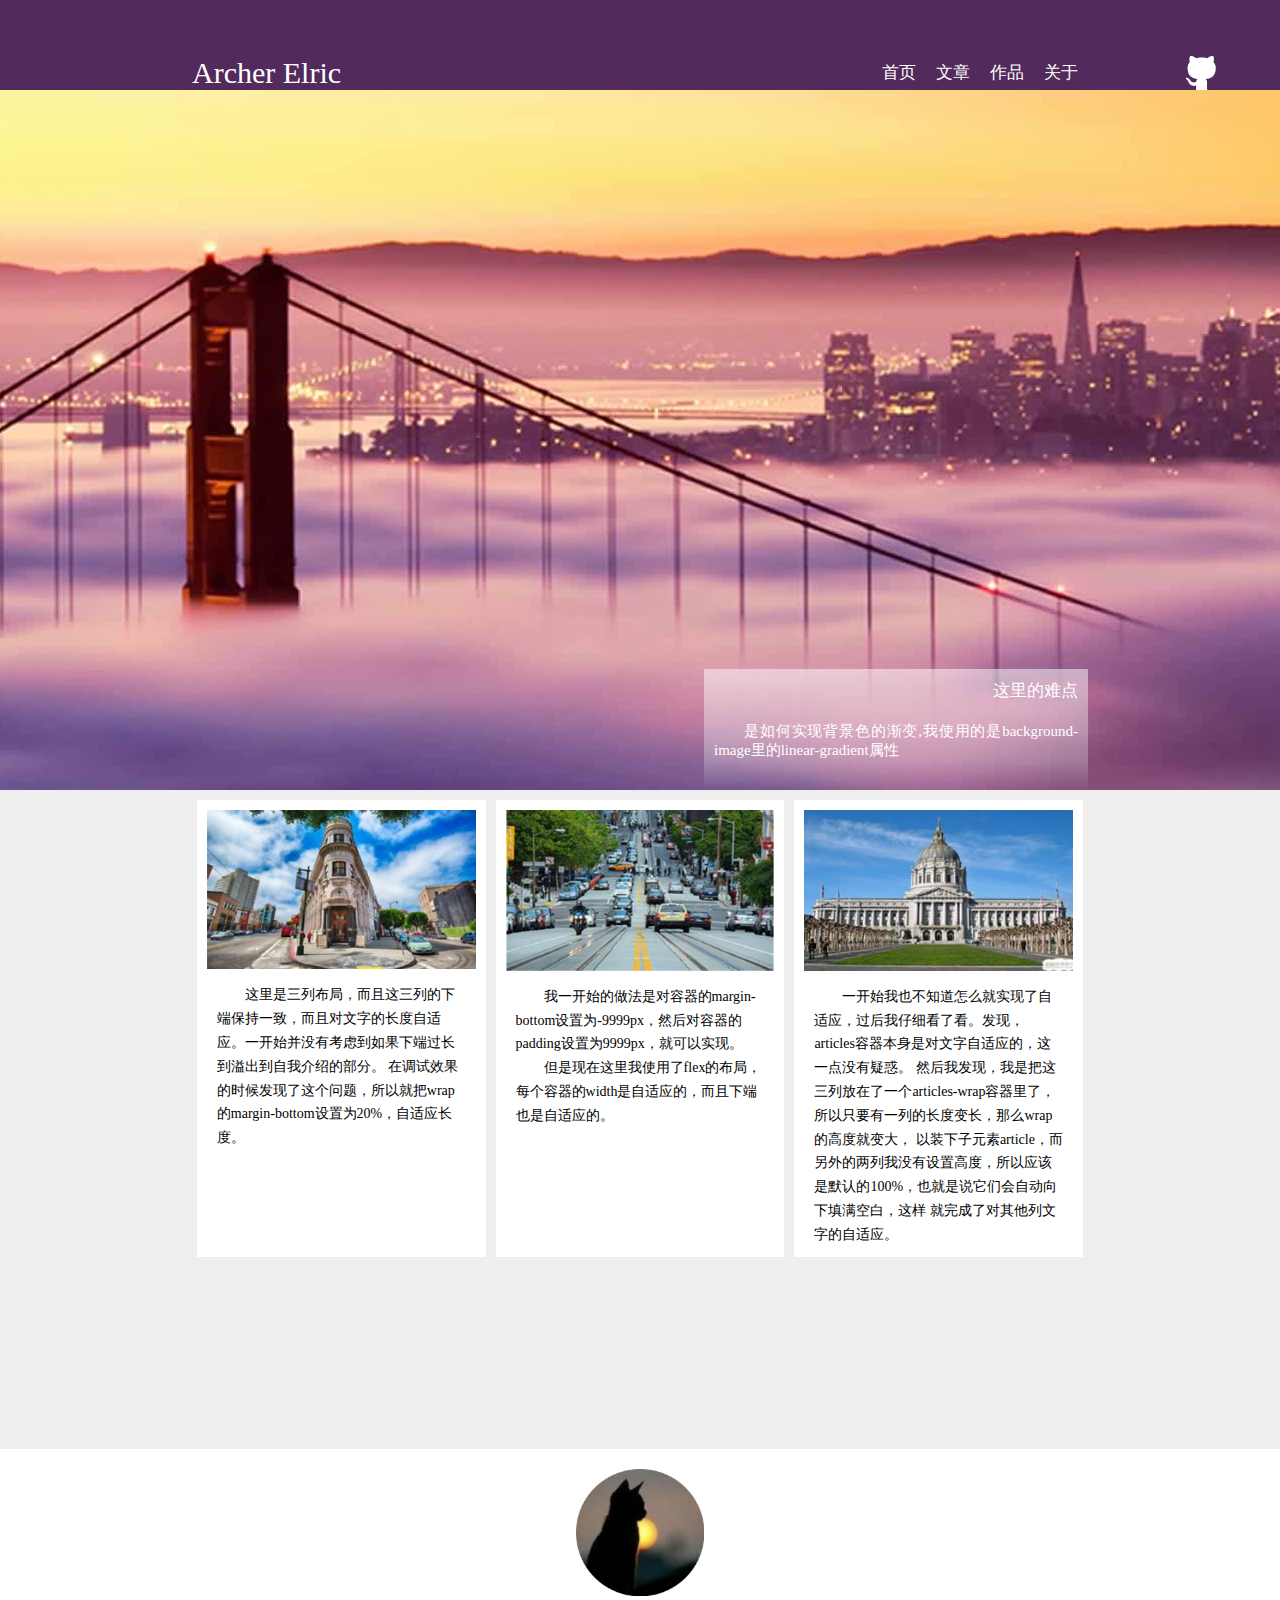
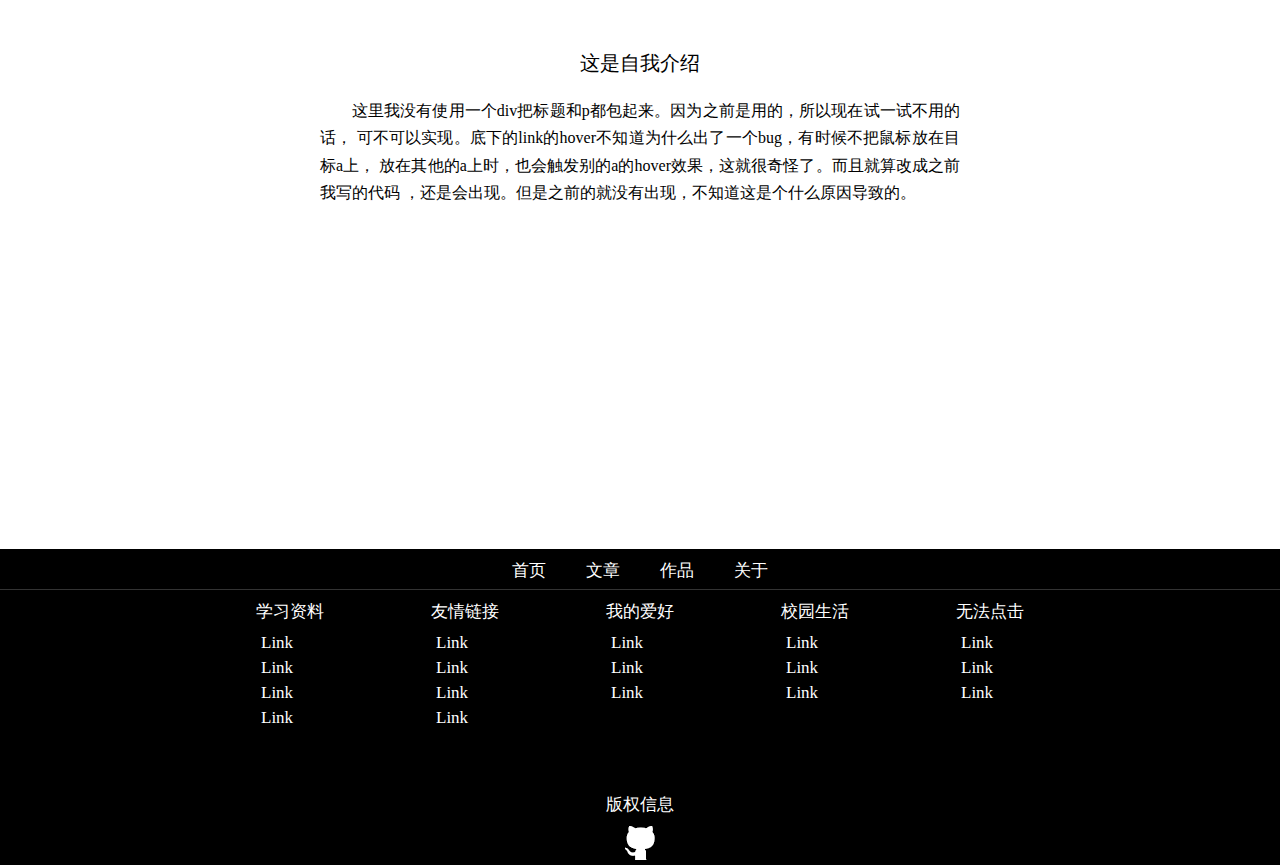
==== test0001_recode/index.html @ c525b8f9 "重写优化代码" ====
<!DOCTYPE html>
<html>
    <head>
        <meta charset="utf-8">
        <title>Archer Elric's Web</title>
        <link rel="stylesheet" href="css/main.css">
    </head>
    <body>
        <div id="head-nav-layout">
            <div class="nav">
                <p>Archer Elric</p>
                <ul>
                    <li><a href="index.html">首页</a></li>
                    <li><a href="blog.html">文章</a></li>
                    <li><a href="gallery.html">作品</a></li>
                    <li><a href="about.html">关于</a></li>
                </ul>
            </div>
            <a href="https://www.github.com/ArcherElric/"><img src="img/icon-github.png" alt="" id="github-link"></a>
        </div>
        <article id="body-layout">
            <div class="background">
                <div class="background-message">
                    <h1>这里的难点</h1>
                    <p>是如何实现背景色的渐变,我使用的是background-image里的linear-gradient属性</p>                 </p>
                </div>
            </div>
            <div class="my-articles">
                <div class="articles-wrap">
                    <div class="articles">
                        <img src="img/street.jpg" alt="">
                        <p>这里是三列布局，而且这三列的下端保持一致，而且对文字的长度自适应。一开始并没有考虑到如果下端过长到溢出到自我介绍的部分。
                            在调试效果的时候发现了这个问题，所以就把wrap的margin-bottom设置为20%，自适应长度。
                        </p>
                    </div>
                    <div class="articles">
                        <img src="img/car.jpg" alt="">
                        <p>我一开始的做法是对容器的margin-bottom设置为-9999px，然后对容器的padding设置为9999px，就可以实现。</p>
                        <p>但是现在这里我使用了flex的布局，每个容器的width是自适应的，而且下端也是自适应的。</p>
                    </div>
                    <div class="articles">
                        <img src="img/college.jpg" alt="">
                        <p>一开始我也不知道怎么就实现了自适应，过后我仔细看了看。发现，articles容器本身是对文字自适应的，这一点没有疑惑。
                        然后我发现，我是把这三列放在了一个articles-wrap容器里了，所以只要有一列的长度变长，那么wrap的高度就变大，
                        以装下子元素article，而另外的两列我没有设置高度，所以应该是默认的100%，也就是说它们会自动向下填满空白，这样
                        就完成了对其他列文字的自适应。
                        </p>
                    </div>
                </div>
            </div>
            <div id="my-info-layout">
                <img src="img/my-info.jpg" alt="my-info">
                <h1>这是自我介绍</h1>
                <p>
                    这里我没有使用一个div把标题和p都包起来。因为之前是用的，所以现在试一试不用的话，
                    可不可以实现。底下的link的hover不知道为什么出了一个bug，有时候不把鼠标放在目标a上，
                    放在其他的a上时，也会触发别的a的hover效果，这就很奇怪了。而且就算改成之前我写的代码
                    ，还是会出现。但是之前的就没有出现，不知道这是个什么原因导致的。
                </p>
            </div>
        </article>
        <footer id="footer-layout">
            <div id="footer-nav">
                <ul>
                    <li><a href="index.html">首页</a></li>
                    <li><a href="blog.html">文章</a></li>
                    <li><a href="gallery.html">作品</a></li>
                    <li><a href="about.html">关于</a></li>
                </ul>
            </div>
            <div id="footer-link-wrap">
                <div class="footer-link">
                    <p>学习资料</p>
                    <ul>
                        <a href="javascript:;"><li>Link</li></a>
                        <a href="javascript:;"><li>Link</li></a>
                        <a href="javascript:;"><li>Link</li></a>
                        <a href="javascript:;"><li>Link</li></a>
                    </ul>
                </div>
                <div class="footer-link">
                    <p>友情链接</p>
                    <ul>
                        <a href="javascript:;"><li>Link</li></a>
                        <a href="javascript:;"><li>Link</li></a>
                        <a href="javascript:;"><li>Link</li></a>
                        <a href="javascript:;"><li>Link</li></a>
                    </ul>
                </div>
                <div class="footer-link">
                    <p>我的爱好</p>
                    <ul>
                        <a href="javascript:;"><li>Link</li></a>
                        <a href="javascript:;"><li>Link</li></a>
                        <a href="javascript:;"><li>Link</li></a>
                    </ul>
                </div>
                <div class="footer-link">
                    <p>校园生活</p>
                    <ul>
                        <a href="javascript:;"><li>Link</li></a>
                        <a href="javascript:;"><li>Link</li></a>
                        <a href="javascript:;"><li>Link</li></a>
                    </ul>
                </div>
                <div class="footer-link">
                    <p>无法点击</p>
                    <ul>
                        <a href="javascript:;"><li>Link</li></a>
                        <a href="javascript:;"><li>Link</li></a>
                        <a href="javascript:;"><li>Link</li></a>
                    </ul>
                </div>
            </div>
            <div id="footer-right">
                <p>版权信息</p>
                <a href="https://www.github.com/ArcherElric/"><img src="img/icon-github.png" alt=""></a>
            </div>
        </footer>
    </body>
</html>
---- test0001_recode/css/main.css ----
* {
    margin: 0;
    padding: 0;
}
ul li {
    list-style-type: none;
}
a {
    font: 17px "SimSun";
    text-decoration: none;
    color: #fff;
}

/*nav start*/
#head-nav-layout {
    position: relative;
    top: 0;
    left: 0;
    display: flex;
    justify-content: center;
    width: 100%;
    height: 90px;
    background: #522a5c;
}
.nav {
    position: relative;
    width: 70%;
}
.nav p {
    position: absolute;
    bottom: 0;
    left: 0;
    font: 30px fantasy;
    color: #fff;
}
.nav ul {
    position: absolute;
    right: 0;
    bottom: 1%;
    display: flex;
    flex-flow: row nowrap;
}
.nav ul li {
    margin: 5px;
    color: #fff;
}
.nav a {
    padding: 5px;
}
.nav ul li a:link,
.nav ul li a:visited,
.nav ul li a:hover,
.nav ul li a:focus,
.nav ul li a:active {
    text-decoration: none;
    color: #fff;
}
#github-link {
    position: absolute;
    right: 5%;
    bottom: 0;
}
/*nav end*/

/*footer start*/
#footer-layout {
    width: 100%;
    background: #000;
}
#footer-nav {
    border-bottom: 1px solid #333;
    width: 100%;
    height: 40px;
    background: transparent;
}
#footer-nav ul {
    display: flex;
    flex-flow: row nowrap;
    justify-content: center;
}
#footer-nav ul li {
    margin: 10px;
}
#footer-nav a {
    padding: 10px;
}
#footer-link-wrap {
    display: flex;
    flex-flow: row nowrap;
    justify-content: space-between;
    width: 60%;
    margin: auto;
}
.footer-link p {
    margin: 10px 0;
    font: 17px "SimSun";
    color: #fff;
}
.footer-link ul a li {
    margin: 5px;
}
.footer-link a {
    margin: 0;
}
.footer-link ul a:hover {
    text-decoration: underline;
}
#footer-right {
    margin-top: 50px;
    display: flex;
    flex-flow: column;
    align-items: center;
}
#footer-right p {
    margin: 10px;
    font: 17px "SimSun";
    color: #fff;
}
/*footer end*/

/*index.html start*/
.background {
    position: relative;
    height: 700px;
    background: url(../img/banner-bg.jpg) no-repeat center;
}
.background-message {
    position: absolute;
    right: 15%;
    bottom: 0;
    width: 30%;
    color: #fff;
    background-image:
        linear-gradient(
            to bottom,
            rgba(255, 255, 255, .5) 0,
            rgba(255, 255, 255, .25) 75%,
            rgba(255, 255, 255, 0) 100%);
}
.background-message h1 {
    padding: 10px;
    font: 17px "SimSun";
    text-align: right;
}
.background-message p {
    padding: 10px;
    font: 15px "SimSun";
    text-indent: 2em;
    text-align: justify;
}
.my-articles {
    width: 100%;
    background: #eee;
    overflow: hidden;
}
.articles-wrap {
    display: flex;
    flex-flow: row;
    justify-content: center;
    margin: auto;
    margin-bottom: 15%;
    width: 70%;
}
.articles {
    margin: 10px 5px 0 5px;
    padding: 10px;
    width: 30%;
    background: #fff;
    flex: 1 0 auto;
    /*box-shadow: 2px 2px 4px #666;*/
}
.articles img {
    margin-bottom: 10px;
    width: 100%;
}
.articles p {
    padding: 0 10px;
    font: 14px "SimSun";
    line-height: 170%;
    text-indent: 2em;
}
#my-info-layout {
    width: 100%;
    height: 700px;
    background: #fff;
    text-align: center;
}
#my-info-layout img {
    margin: 20px 0;
    margin-bottom: 50px;
    width: 10%;
}
#my-info-layout h1 {
    margin-bottom: 20px;
    font: 20px "Century Gothic";
}
#my-info-layout p {
    margin: auto;
    width: 50%;
    font: 16px "SimSun";
    text-align: justify;
    text-indent: 2em;
    line-height: 1.7em;
}
/*index.html end*/

/*blog.html start*/
#blog-body-layout {
    width: 100%;
    background: #eee;
}
#blog-body {
    display: flex;
    flex-flow: row;
    width: 70%;
    margin: auto;
}
.blog-articles-wrap {
    margin: 30px 5px 10px 0;
    flex: 3;
}
.blog-tab {
    display: flex;
    flex-flow: column;
    margin: 30px 0 10px 5px;
    flex: 1;
}
.blog-articles {
    margin-bottom: 10px;
    height: 370px;
    position: relative;
    background: #fff;
    /*box-shadow: 2px 2px 4px #666;*/
}
.blog-articles-tab {
    display: flex;
    flex-flow: column;
    justify-content: center;
    position: absolute;
    top: 10%;
    left: -50px;
}
.blog-articles-tab p {
    width: 50px;
    height: 40px;
    flex: 1 0 auto;
    font: 14px "SimSum";
    text-align: center;
    color: #fff;
    line-height: 40px;
}
.blog-articles-tab p:first-child {
    background: #522a5c;
}
.blog-articles-tab p:last-child {
    background: #a660b7;
}
.blog-articles h1, h2 {
    padding: 10px;
}
.blog-articles h1 {
    padding-bottom: 0;
    font-size: 20px;
    color: #a660b7;
}
.blog-articles h2 {
    padding-top: 5px;
    font-size: 14px;
    color: #666;
}
.articles-p {
    margin: 0 10px 10px 10px;
    font-size: 16px;
    text-indent: 2em;
}
.blog-search {
    display: flex;
    flex-flow: row nowrap;
    justify-content: center;
    align-items: center;
    margin-bottom: 10px;
    padding: 30px;
    width: auto;
    background: #fff;
}
.blog-search-wrap * {
    border: none;
}
.blog-search-wrap {
    display: flex;
    flex-flow: row nowrap;
    border: 1px solid #ddd;
    height: 50%;
}
.blog-search-wrap input {
    text-indent: 1em;
}
.blog-search-wrap button {
    padding: 10px;
    color: #fff;
}
.blog-li {
    display: flex;
    flex-flow: column nowrap;
    align-items: stretch;
    margin-bottom: 10px;
    background: #fff;
}
.blog-li a {
    flex: 1 0 auto;
    padding: 0 30px;
    border: 1px solid #eee;
    border-left: 3px solid #dfc6e6;
    line-height: 50px;
    color: #000;
}

.blog-li a:hover {
    border-left: 3px solid #522a5c;
    color: #e46263;
}

.blog-calendar .cal {
    width: 100%;
    height: 100%;
}
.blog-calendar {
    display: flex;
    flex-flow: column nowrap;
    align-items: center;
    justify-content: center;
    margin-bottom: 10px;
    background: #fff;
}
.cal {
    color: #999;
    margin: 0 10px 10px 10px;
}
.blog-calendar caption {
    font-size: 15px;
    margin: 20px;
    color: #773c88;
    width: auto;
}
.blog-calendar a {
    color: #000;
}
tr td a {
    width: 100%;
    height: 100%;
    display: inline-block;
}
tr td a:hover {
    color: #fff;
    background: #522a5c;
}
.now a {
    color: #fff;
    background: #522a5c;
}
.blog-calendar [rel=pre] {
    float: left;
}
.blog-calendar [rel=next] {
    float: right;
}
.cal th, .cal td {
    border-bottom: 1px solid #eee;
}
.cal td {
    text-align: center;
}
.blog-tags {
    margin-bottom: 10px;
    height: 200px;
    background: #fff;
}
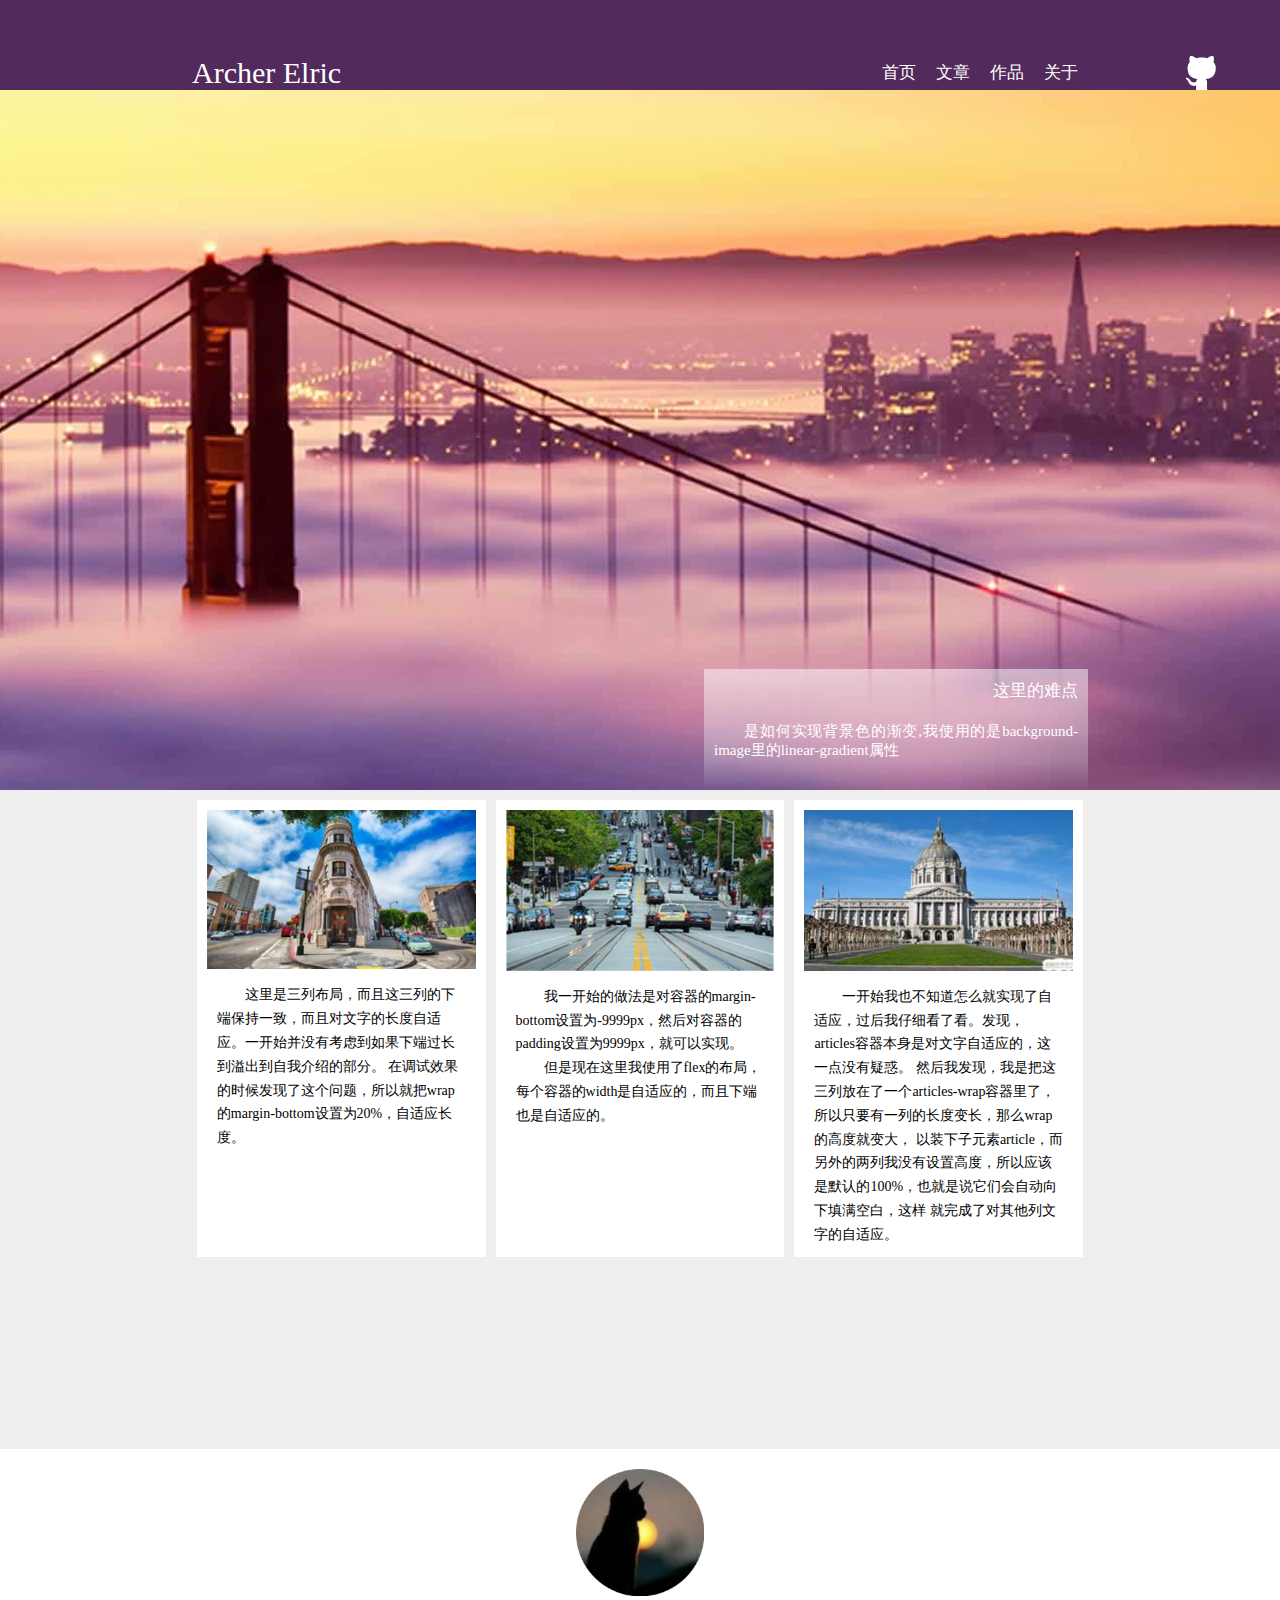
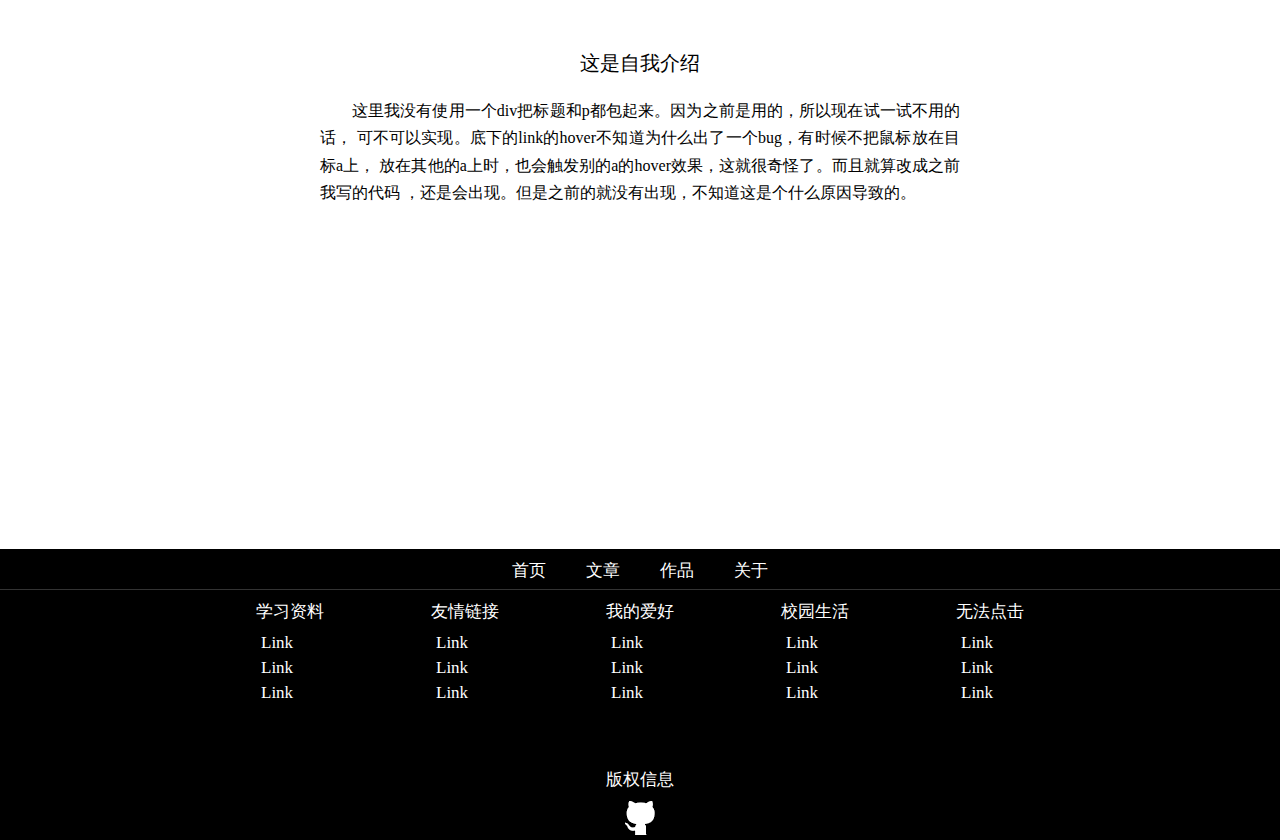
==== commit 858f8a46: "recode the about.html" ====
--- a/test0001_recode/index.html
+++ b/test0001_recode/index.html
@@ -75,13 +75,11 @@
                         <a href="javascript:;"><li>Link</li></a>
                         <a href="javascript:;"><li>Link</li></a>
                         <a href="javascript:;"><li>Link</li></a>
-                        <a href="javascript:;"><li>Link</li></a>
                     </ul>
                 </div>
                 <div class="footer-link">
                     <p>友情链接</p>
                     <ul>
-                        <a href="javascript:;"><li>Link</li></a>
                         <a href="javascript:;"><li>Link</li></a>
                         <a href="javascript:;"><li>Link</li></a>
                         <a href="javascript:;"><li>Link</li></a>
--- a/test0001_recode/css/main.css
+++ b/test0001_recode/css/main.css
@@ -255,6 +255,9 @@
 .blog-articles-tab p:last-child {
     background: #a660b7;
 }
+.blog-articles {
+    padding: 10px;
+}
 .blog-articles h1, h2 {
     padding: 10px;
 }
@@ -272,6 +275,28 @@
     margin: 0 10px 10px 10px;
     font-size: 16px;
     text-indent: 2em;
+    line-height: 1.7em;
+}
+.articles-links ul {
+    display: flex;
+    flex-flow: row nowrap;
+    justify-content: center;
+}
+.articles-links ul li {
+    margin: 5px;
+    background: #fff;
+    display: flex;
+    align-content: stretch;
+}
+.articles-links ul li a {
+    padding: 15px;
+    color: #000;
+    display: block;
+}
+.articles-links ul li a:hover,
+.articles-links ul li a:active {
+    color: #fff;
+    background-color: #a660b7;
 }
 .blog-search {
     display: flex;
@@ -371,7 +396,134 @@
     text-align: center;
 }
 .blog-tags {
+    padding: 20px;
     margin-bottom: 10px;
-    height: 200px;
-    background: #fff;
-}
+    color: #773c88;
+    background: #fff;
+}
+.blog-tags p {
+    padding-bottom: 10px;
+}
+
+.tags-big {
+    font-size: 30px;
+    font-weight: 700;
+}
+.tags-middle {
+    font-size: 20px;
+    font-weight: 400;
+}
+.tags-small {
+    font-size: 10px;
+}
+/* blog end */
+
+/* gallery start */
+
+/* gallery end */
+
+/* about start */
+#about-layout {
+    overflow: hidden;
+    background-color: #eee;
+}
+.about-main {
+    display: flex;
+    flex-flow: row nowrap;
+    margin: auto;
+    margin-bottom: 10%;
+    margin-top: 5%;
+    width: 70%;
+    height: 1200px;
+}
+.about-main-right {
+    position: relative;
+    margin: 2px;
+    width: 49%;
+    background-color: #fff;
+}
+.about-main-left {
+    margin: 2px;
+    width: 49%;
+    background-color: #fff;
+}
+.about-main-right img {
+    width: 30%;
+    z-index: 9999;
+}
+.about-main-right [alt=my-info] {
+    position: absolute;
+    top: 1%;
+    right: -15%;
+}
+.about-main-right [alt=phone] {
+    position: absolute;
+    top: 30%;
+    right: -15%;
+}
+.about-main-right [alt=school] {
+    position: absolute;
+    top: 50%;
+    right: -15%;
+}
+.about-main-right [alt=company] {
+    position: absolute;
+    top: 70%;
+    right: -15%;
+}
+.about-main-right {
+    color: #522a5c;
+}
+.about-main-right h2 {
+    position: absolute;
+    top: 15%;
+    right: 15%;
+    font-size: 25px;
+}
+.about-main-right .my-phone {
+    position: absolute;
+    top: 40%;
+    right: 15%;
+    font-size: 17px;
+}
+.about-main-right .school {
+    position: absolute;
+    top: 60%;
+    right: 15%;
+    font-size: 17px;
+}
+.about-main-right .company {
+    position: absolute;
+    top: 80%;
+    right: 15%;
+    font-size: 17px;
+}
+.about-main-left {
+    position: relative;
+    padding: 10px;
+    font-size: 15px;
+    color: #522a5c;
+}
+.about-main-left .my-description {
+    position: absolute;
+    top: 15%;
+    padding: 10px;
+    text-indent: 2em;
+    line-height: 1.7em;
+}
+.about-main-left .my-contact {
+    position: absolute;
+    top: 40%;
+    left: 15%;
+}
+.about-main-left .my-school {
+    position: absolute;
+    top: 60%;
+    left: 15%;
+}
+.about-main-left .my-company {
+    position: absolute;
+    top: 80%;
+    left: 15%;
+}
+/* about end */